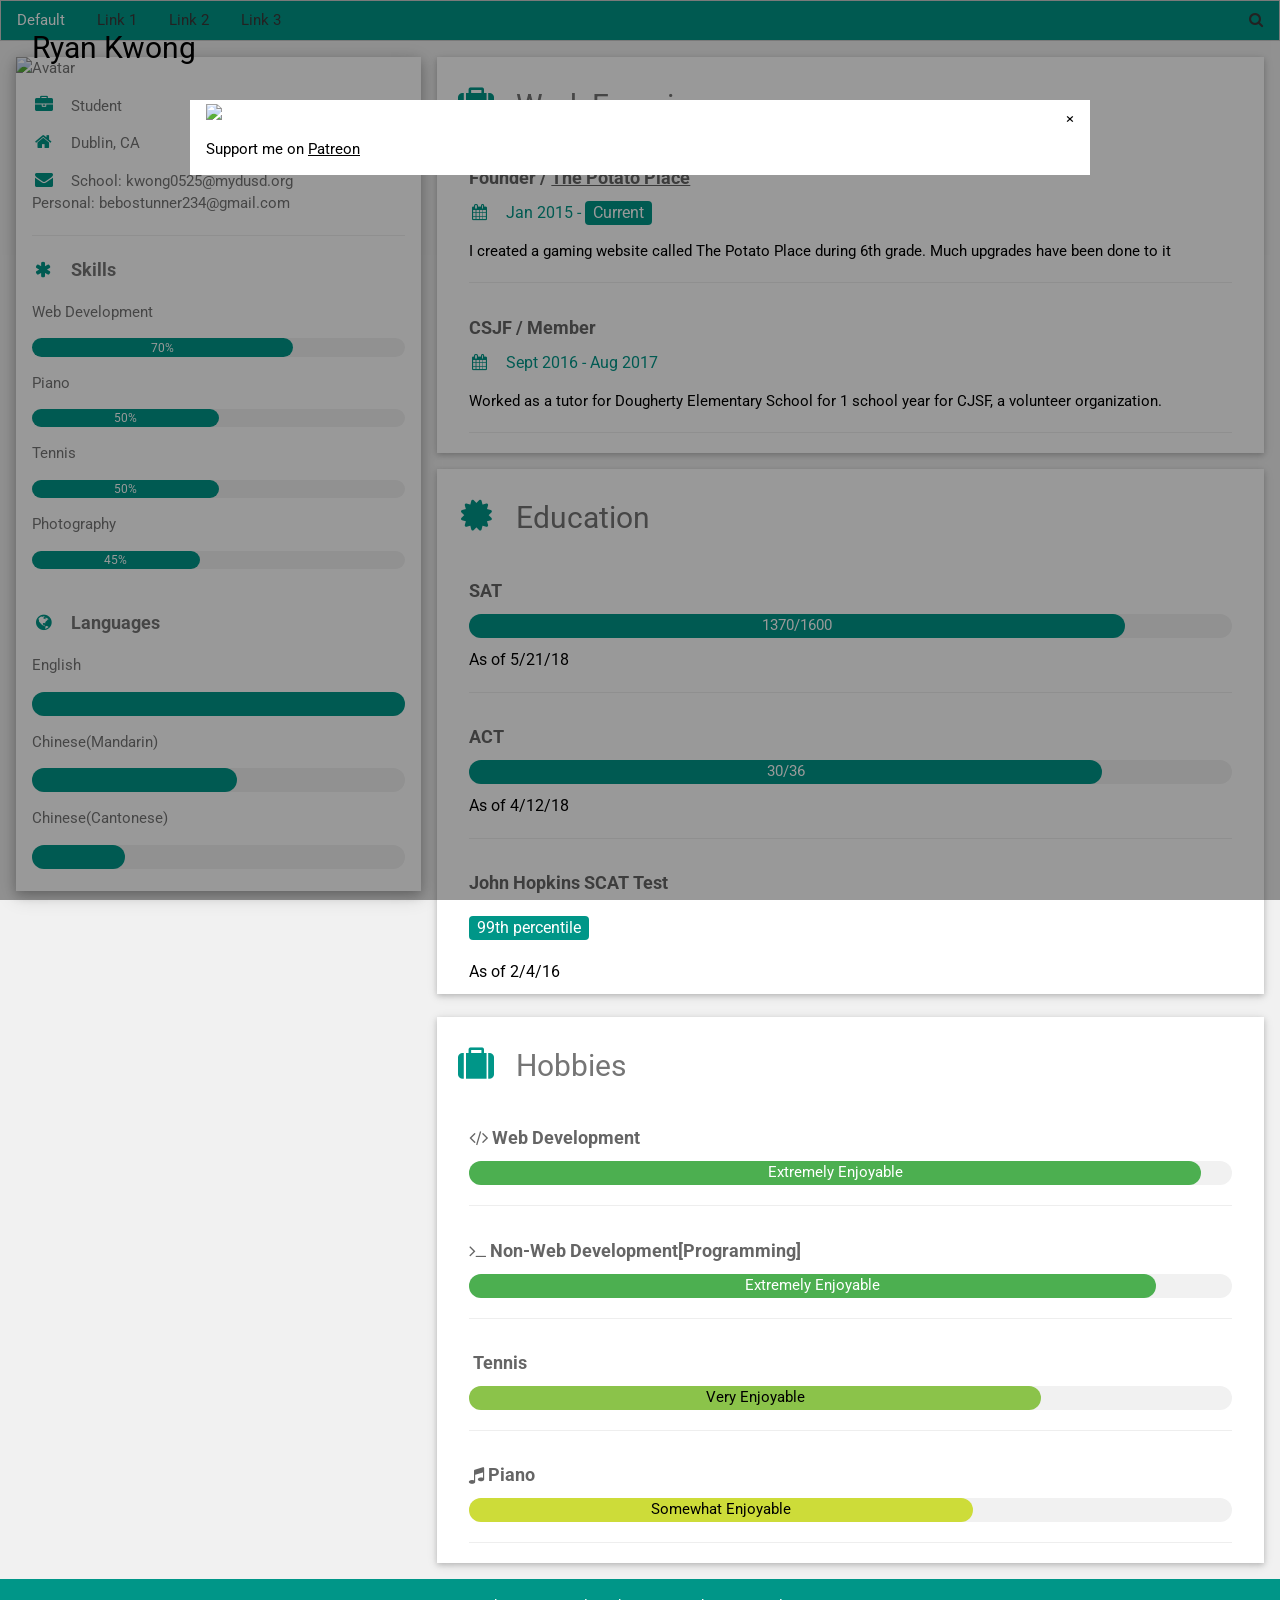
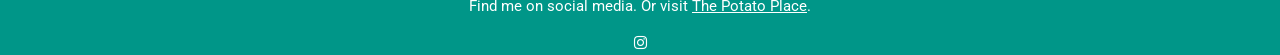
==== index.html @ 8f67acbe "Update index.html" ====
<!DOCTYPE html>
<html>
<title>Ryan Kwong's Portfolio</title>
<meta charset="UTF-8">
<meta name="viewport" content="width=device-width, initial-scale=1">
<link rel="stylesheet" href="https://www.w3schools.com/w3css/4/w3.css">
<link rel='stylesheet' href='https://fonts.googleapis.com/css?family=Roboto'>
<link rel="stylesheet" href="https://cdnjs.cloudflare.com/ajax/libs/font-awesome/4.7.0/css/font-awesome.min.css">
<style>
html,body,h1,h2,h3,h4,h5,h6 {font-family: "Roboto", sans-serif}
</style>
<body class="w3-light-grey" onload="setTimeout(document.getElementById('id01').style.display='block', 3000)">
<div class="w3-bar w3-border w3-teal">
  <a href="#" class="w3-bar-item w3-button">Default</a>
  <a href="#" class="w3-bar-item w3-button w3-hover-none w3-text-dark-grey w3-hover-text-white">Link 1</a>
  <a href="#" class="w3-bar-item w3-button w3-hover-none w3-text-dark-grey w3-hover-text-white">Link 2</a>
  <a href="#" class="w3-bar-item w3-button w3-hover-none w3-text-dark-grey w3-hover-text-white">Link 3</a>
  <a href="#" class="w3-bar-item w3-button w3-hover-none w3-text-dark-grey w3-hover-text-white w3-right"><i class="fa fa-search"></i></a>
</div>
<!-- Page Container -->
<div class="w3-content w3-margin-top" style="max-width:1400px;">
  <div id="id01" class="w3-modal">
    <div class="w3-modal-content">
      <div class="w3-container">
        <span onclick="document.getElementById('id01').style.display='none'" class="w3-button w3-display-topright">&times;</span>
        <img src="https://assets.pcmag.com/media/images/421651-patreon.jpg">
        <p>Support me on <a href="">Patreon</a></p>
      </div>
    </div>
  </div>
  <!-- The Grid -->
  <div class="w3-row-padding">
  
    <!-- Left Column -->
    <div class="w3-third">
    
      <div class="w3-white w3-text-grey w3-card-4">
        <div class="w3-display-container">
          <img src="/portfolio/photos/port-pic.jpg " style="width:100%" alt="Avatar">
          <div class="w3-display-bottomleft w3-container w3-text-black">
            <h2>Ryan Kwong</h2>
          </div>
        </div>
        <div class="w3-container">
          <p><i class="fa fa-briefcase fa-fw w3-margin-right w3-large w3-text-teal"></i>Student</p>
          <p><i class="fa fa-home fa-fw w3-margin-right w3-large w3-text-teal"></i>Dublin, CA</p>
          <p><i class="fa fa-envelope fa-fw w3-margin-right w3-large w3-text-teal"></i>School: kwong0525@mydusd.org<br> Personal: bebostunner234@gmail.com</p>
          <hr>

          <p class="w3-large"><b><i class="fa fa-asterisk fa-fw w3-margin-right w3-text-teal"></i>Skills</b></p>
          <p>Web Development</p>
          <div class="w3-light-grey w3-round-xlarge w3-small">
            <div class="w3-container w3-center w3-round-xlarge w3-teal" style="width:70%">70%</div>
          </div>
          <p>Piano</p>
          <div class="w3-light-grey w3-round-xlarge w3-small">
            <div class="w3-container w3-center w3-round-xlarge w3-teal" style="width:50%">
              <div class="w3-center w3-text-white">50%</div>
            </div>
          </div>
          <p>Tennis</p>
          <div class="w3-light-grey w3-round-xlarge w3-small">
            <div class="w3-container w3-center w3-round-xlarge w3-teal" style="width:50%">50%</div>
          </div>
          <p>Photography</p>
          <div class="w3-light-grey w3-round-xlarge w3-small">
            <div class="w3-container w3-center w3-round-xlarge w3-teal" style="width:45%">45%</div>
          </div>
          <br>

          <p class="w3-large w3-text-theme"><b><i class="fa fa-globe fa-fw w3-margin-right w3-text-teal"></i>Languages</b></p>
          <p>English</p>
          <div class="w3-light-grey w3-round-xlarge">
            <div class="w3-round-xlarge w3-teal" style="height:24px;width:100%"></div>
          </div>
          <p>Chinese(Mandarin)</p>
          <div class="w3-light-grey w3-round-xlarge">
            <div class="w3-round-xlarge w3-teal" style="height:24px;width:55%"></div>
          </div>
          <p>Chinese(Cantonese)</p>
          <div class="w3-light-grey w3-round-xlarge">
            <div class="w3-round-xlarge w3-teal" style="height:24px;width:25%"></div>
          </div>
          <br>
        </div>
      </div><br>

    <!-- End Left Column -->
    </div>

    <!-- Right Column -->
    <div class="w3-twothird">
    
      <div class="w3-container w3-card w3-white w3-margin-bottom">
        <h2 class="w3-text-grey w3-padding-16"><i class="fa fa-suitcase fa-fw w3-margin-right w3-xxlarge w3-text-teal"></i>Work Experience</h2>
        <div class="w3-container">
          <h5 class="w3-opacity"><b>Founder / <a href="http://thepotatoplace.ga">The Potato Place</a></b></h5>
          <h6 class="w3-text-teal"><i class="fa fa-calendar fa-fw w3-margin-right"></i>Jan 2015 - <span class="w3-tag w3-teal w3-round">Current</span></h6>
          <p>I created a gaming website called The Potato Place during 6th grade. Much upgrades have been done to it</p>
          <hr>
        </div>
        <div class="w3-container">
          <h5 class="w3-opacity"><b>CSJF / Member</b></h5>
          <h6 class="w3-text-teal"><i class="fa fa-calendar fa-fw w3-margin-right"></i>Sept 2016 - Aug 2017</h6>
          <p>Worked as a tutor for Dougherty Elementary School for 1 school year for CJSF, a volunteer organization.</p>
          <hr>
        </div>
      </div>

      <div class="w3-container w3-card w3-white">
        <h2 class="w3-text-grey w3-padding-16"><i class="fa fa-certificate fa-fw w3-margin-right w3-xxlarge w3-text-teal"></i>Education</h2>
        <div class="w3-container">
          <h5 class="w3-opacity"><b>SAT</b></h5>
          <div class="w3-light-grey w3-round-xlarge">
            <div class="w3-round-xlarge w3-teal" style="height:24px;width:86%;text-align:center">1370/1600</div>
          </div>
          <h6>As of 5/21/18</h6>
          <hr>
        </div>
        <div class="w3-container">
          <h5 class="w3-opacity"><b>ACT</b></h5>
          <div class="w3-light-grey w3-round-xlarge">
            <div class="w3-round-xlarge w3-teal" style="height:24px;width:83%;text-align:center">30/36</div>
          </div>
          <h6>As of 4/12/18</h6>
          <hr>
        </div>
        <div class="w3-container">
          <h5 class="w3-opacity"><b>John Hopkins SCAT Test</b></h5>
          <h6 class="w3-tag w3-teal w3-round">99th percentile</h6>
          <h6>As of 2/4/16</h6>
        </div>
      </div>
      <br>
      <div class="w3-container w3-card w3-white">
       <h2 class="w3-text-grey w3-padding-16"><i class="fa fa-suitcase fa-fw w3-margin-right w3-xxlarge w3-text-teal"></i>Hobbies</h2>
        <div class="w3-container">
          <h5 class="w3-opacity"><i class="fa fa-code"></i> <b>Web Development</b></h5>
          <div class="w3-light-grey w3-round-xlarge">
            <div class="w3-round-xlarge w3-green" style="height:24px;width:96%;text-align:center">Extremely Enjoyable</div>
          </div>
          <hr>
        </div>
        <div class="w3-container">
          <h5 class="w3-opacity"><i class="fa fa-terminal"></i> <b>Non-Web Development[Programming]</b></h5>
          <div class="w3-light-grey w3-round-xlarge">
            <div class="w3-round-xlarge w3-green" style="height:24px;width:90%;text-align:center">Extremely Enjoyable</div>
          </div>
          <hr>
        </div>
        <div class="w3-container">
          <h5 class="w3-opacity"><i class="fa fa-tennis-ball"></i> <b>Tennis</b></h5>
          <div class="w3-light-grey w3-round-xlarge">
            <div class="w3-round-xlarge w3-light-green" style="height:24px;width:75%;text-align:center">Very Enjoyable</div>
          </div>
          <hr>
        </div>
        <div class="w3-container">
          <h5 class="w3-opacity"><i class="fa fa-music"></i> <b>Piano</b></h5>
          <div class="w3-light-grey w3-round-xlarge">
            <div class="w3-round-xlarge w3-lime" style="height:24px;width:66%;text-align:center">Somewhat Enjoyable</div>
          </div>
          <hr>
        </div>
      </div>
    <!-- End Right Column -->
    </div>
    
  <!-- End Grid -->
  </div>
  
  <!-- End Page Container -->
</div>

<footer class="w3-container w3-teal w3-center w3-margin-top">
  <p>Find me on social media. Or visit <a href="http://thepotatoplace.ga" title="The Potato Place">The Potato Place</a>.</p>
  <a href="https://instagram.com/profile/@biancano"><i class="fa fa-instagram w3-hover-opacity"></i></a>
</footer>

</body>
</html>
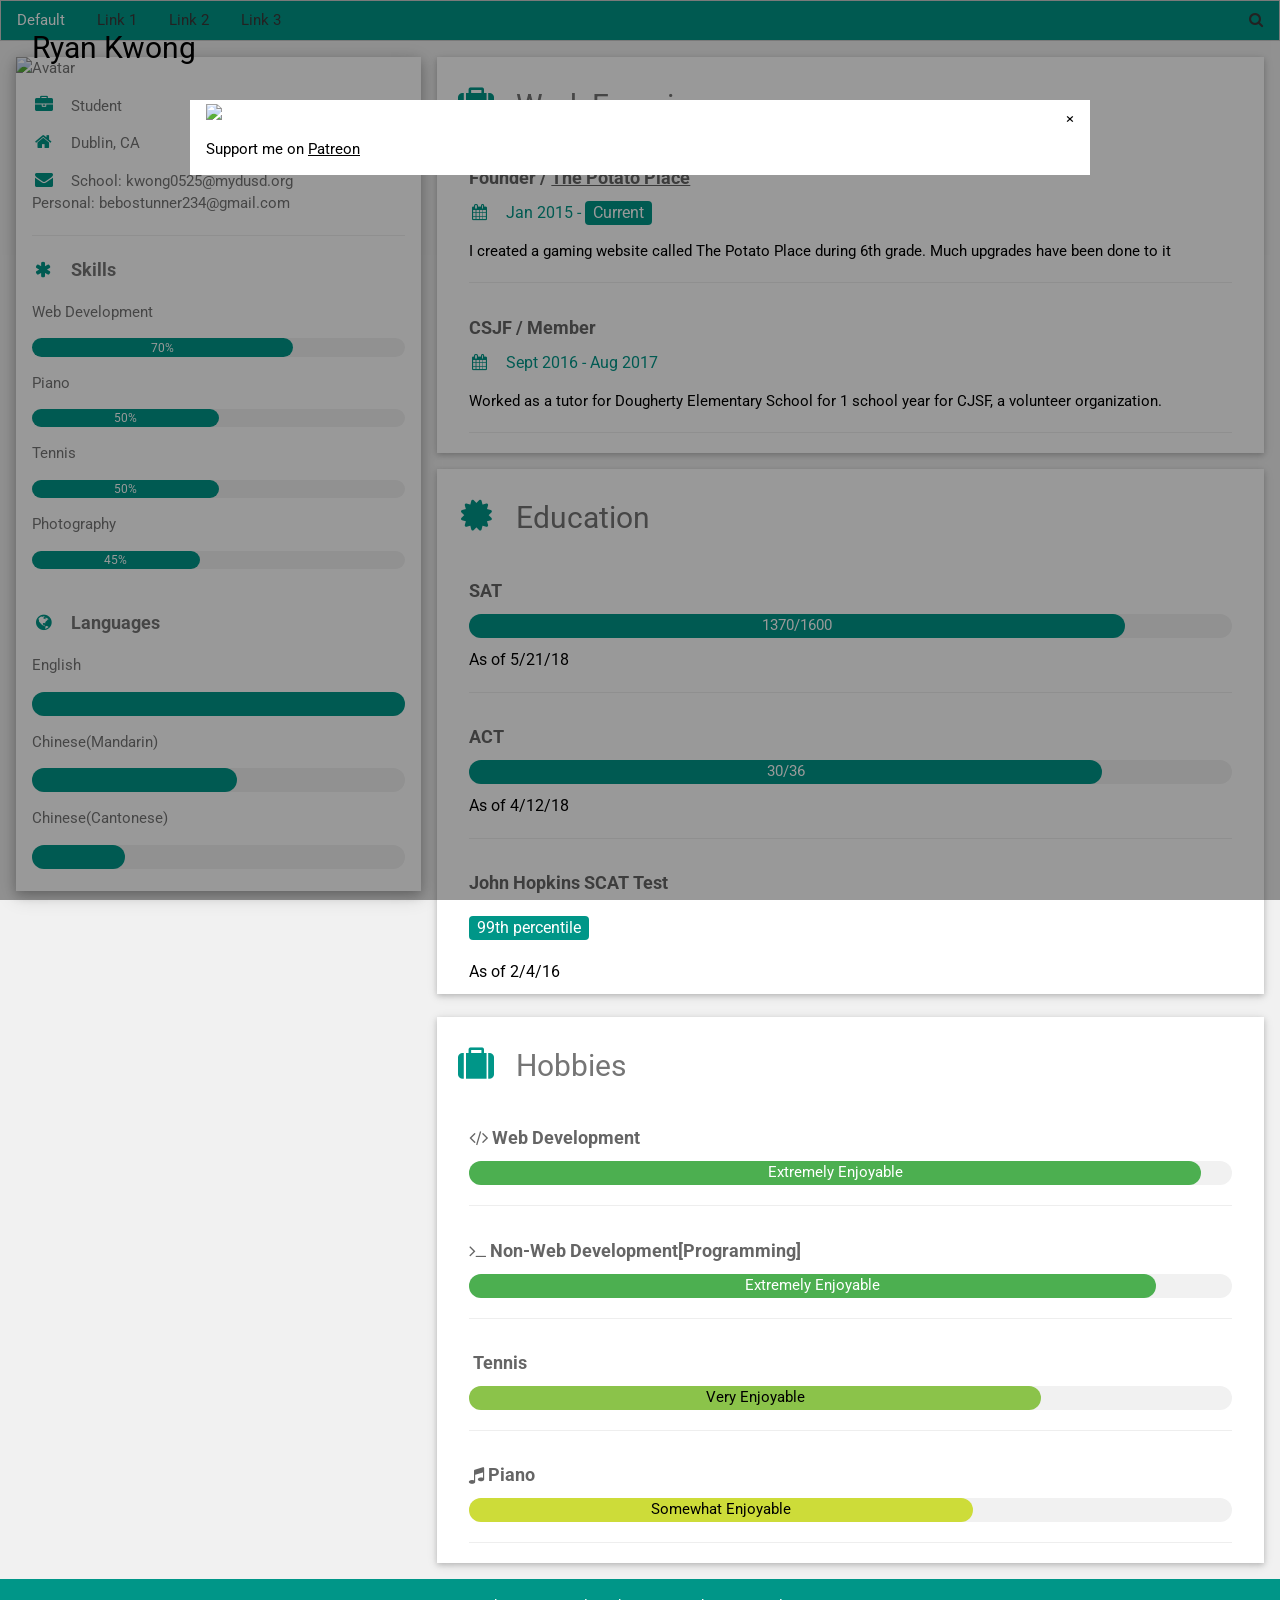
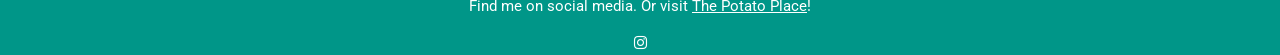
==== commit 27114284: "Update index.html" ====
--- a/index.html
+++ b/index.html
@@ -173,7 +173,7 @@
 </div>
 
 <footer class="w3-container w3-teal w3-center w3-margin-top">
-  <p>Find me on social media. Or visit <a href="http://thepotatoplace.ga" title="The Potato Place">The Potato Place</a>.</p>
+  <p>Find me on social media. Or visit <a href="http://thepotatoplace.ga" title="The Potato Place">The Potato Place</a>!</p>
   <a href="https://instagram.com/profile/@biancano"><i class="fa fa-instagram w3-hover-opacity"></i></a>
 </footer>
 
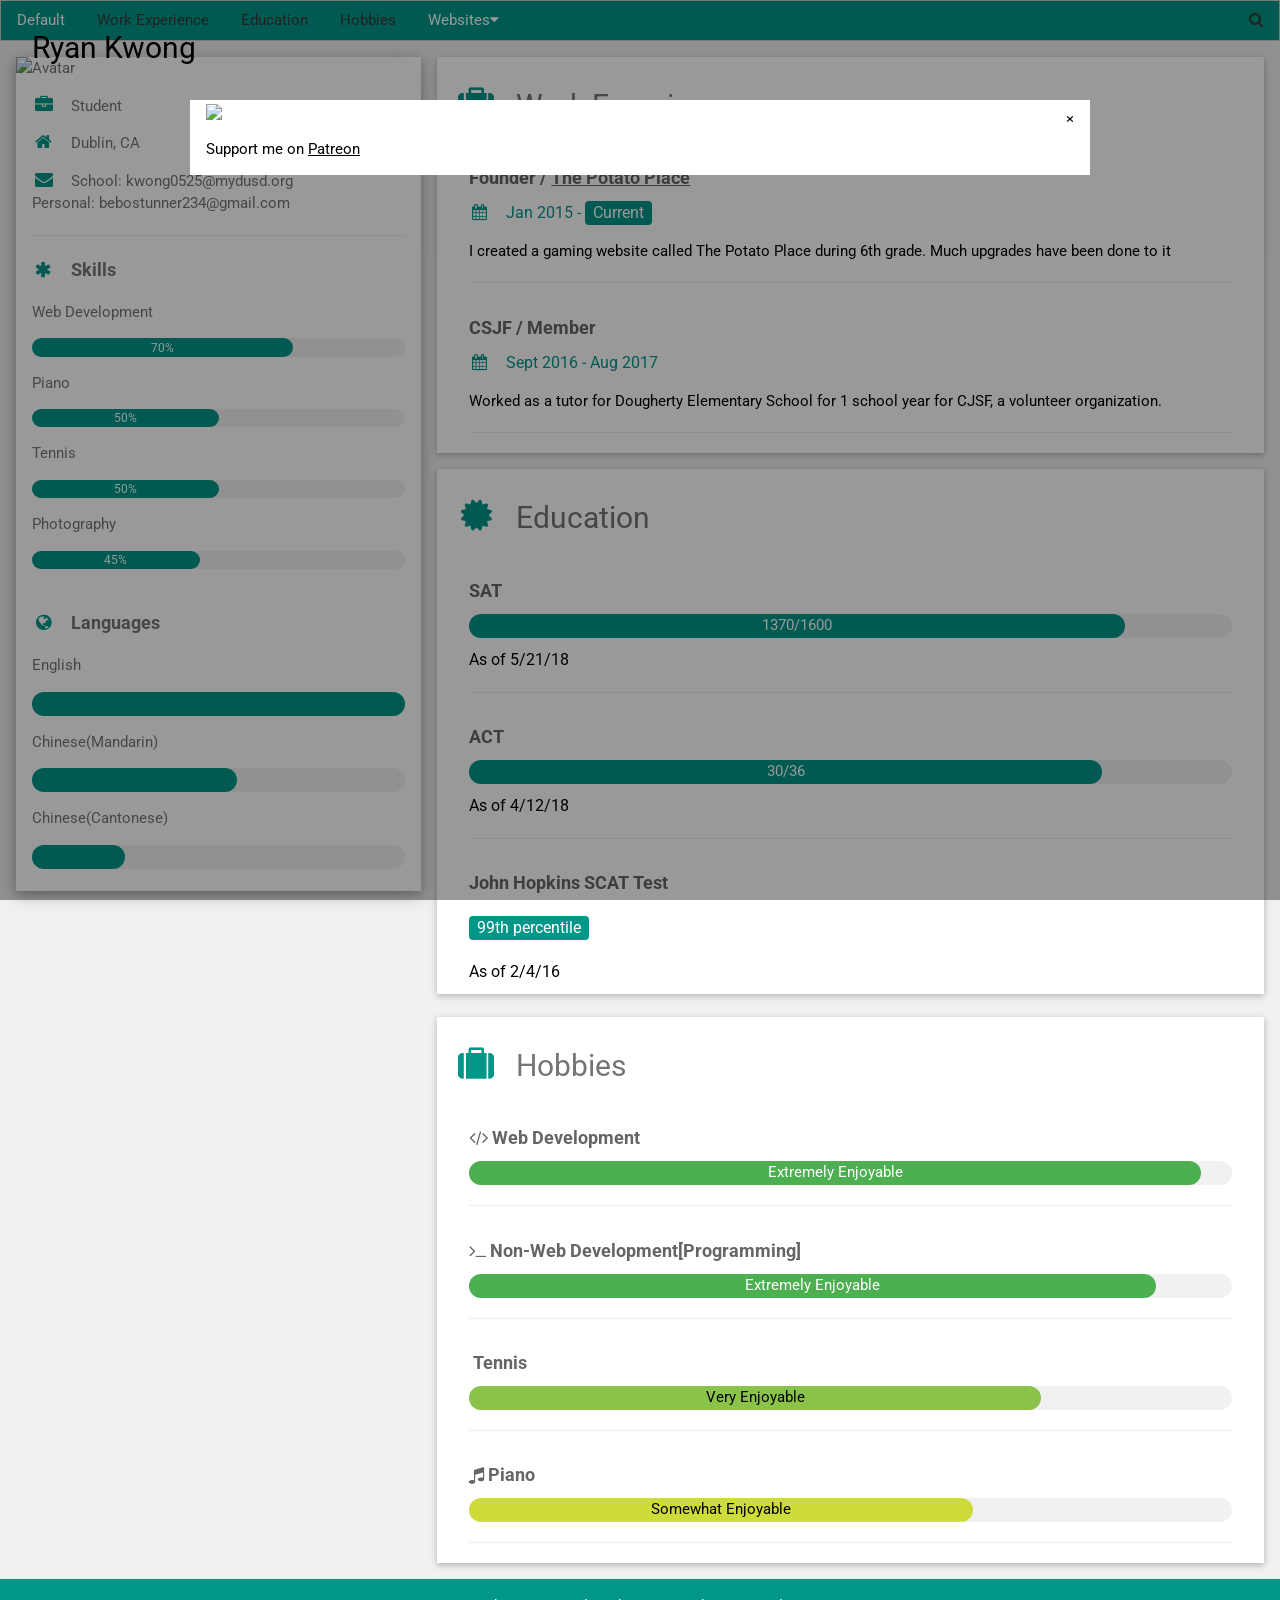
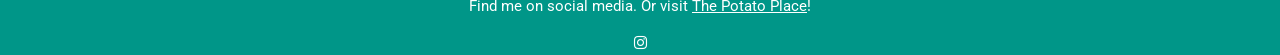
==== commit 5cbe24a2: "Update index.html" ====
--- a/index.html
+++ b/index.html
@@ -12,9 +12,16 @@
 <body class="w3-light-grey" onload="setTimeout(document.getElementById('id01').style.display='block', 3000)">
 <div class="w3-bar w3-border w3-teal">
   <a href="#" class="w3-bar-item w3-button">Default</a>
-  <a href="#" class="w3-bar-item w3-button w3-hover-none w3-text-dark-grey w3-hover-text-white">Link 1</a>
-  <a href="#" class="w3-bar-item w3-button w3-hover-none w3-text-dark-grey w3-hover-text-white">Link 2</a>
-  <a href="#" class="w3-bar-item w3-button w3-hover-none w3-text-dark-grey w3-hover-text-white">Link 3</a>
+  <a href="#" class="w3-bar-item w3-button w3-hover-none w3-text-dark-grey w3-hover-text-white">Work Experience</a>
+  <a href="#" class="w3-bar-item w3-button w3-hover-none w3-text-dark-grey w3-hover-text-white">Education</a>
+  <a href="#" class="w3-bar-item w3-button w3-hover-none w3-text-dark-grey w3-hover-text-white">Hobbies</a>
+  <div class="w3-dropdown-hover">
+    <button class="w3-button">Websites<i class="fa fa-caret-down"></i></button>
+    <div class="w3-dropdown-content w3-bar-block w3-card-4">
+      <a href="#" class="w3-bar-item w3-button">The Potato Place</a>
+      <a href="#" class="w3-bar-item w3-button">C Music</a>
+    </div>
+  </div>
   <a href="#" class="w3-bar-item w3-button w3-hover-none w3-text-dark-grey w3-hover-text-white w3-right"><i class="fa fa-search"></i></a>
 </div>
 <!-- Page Container -->
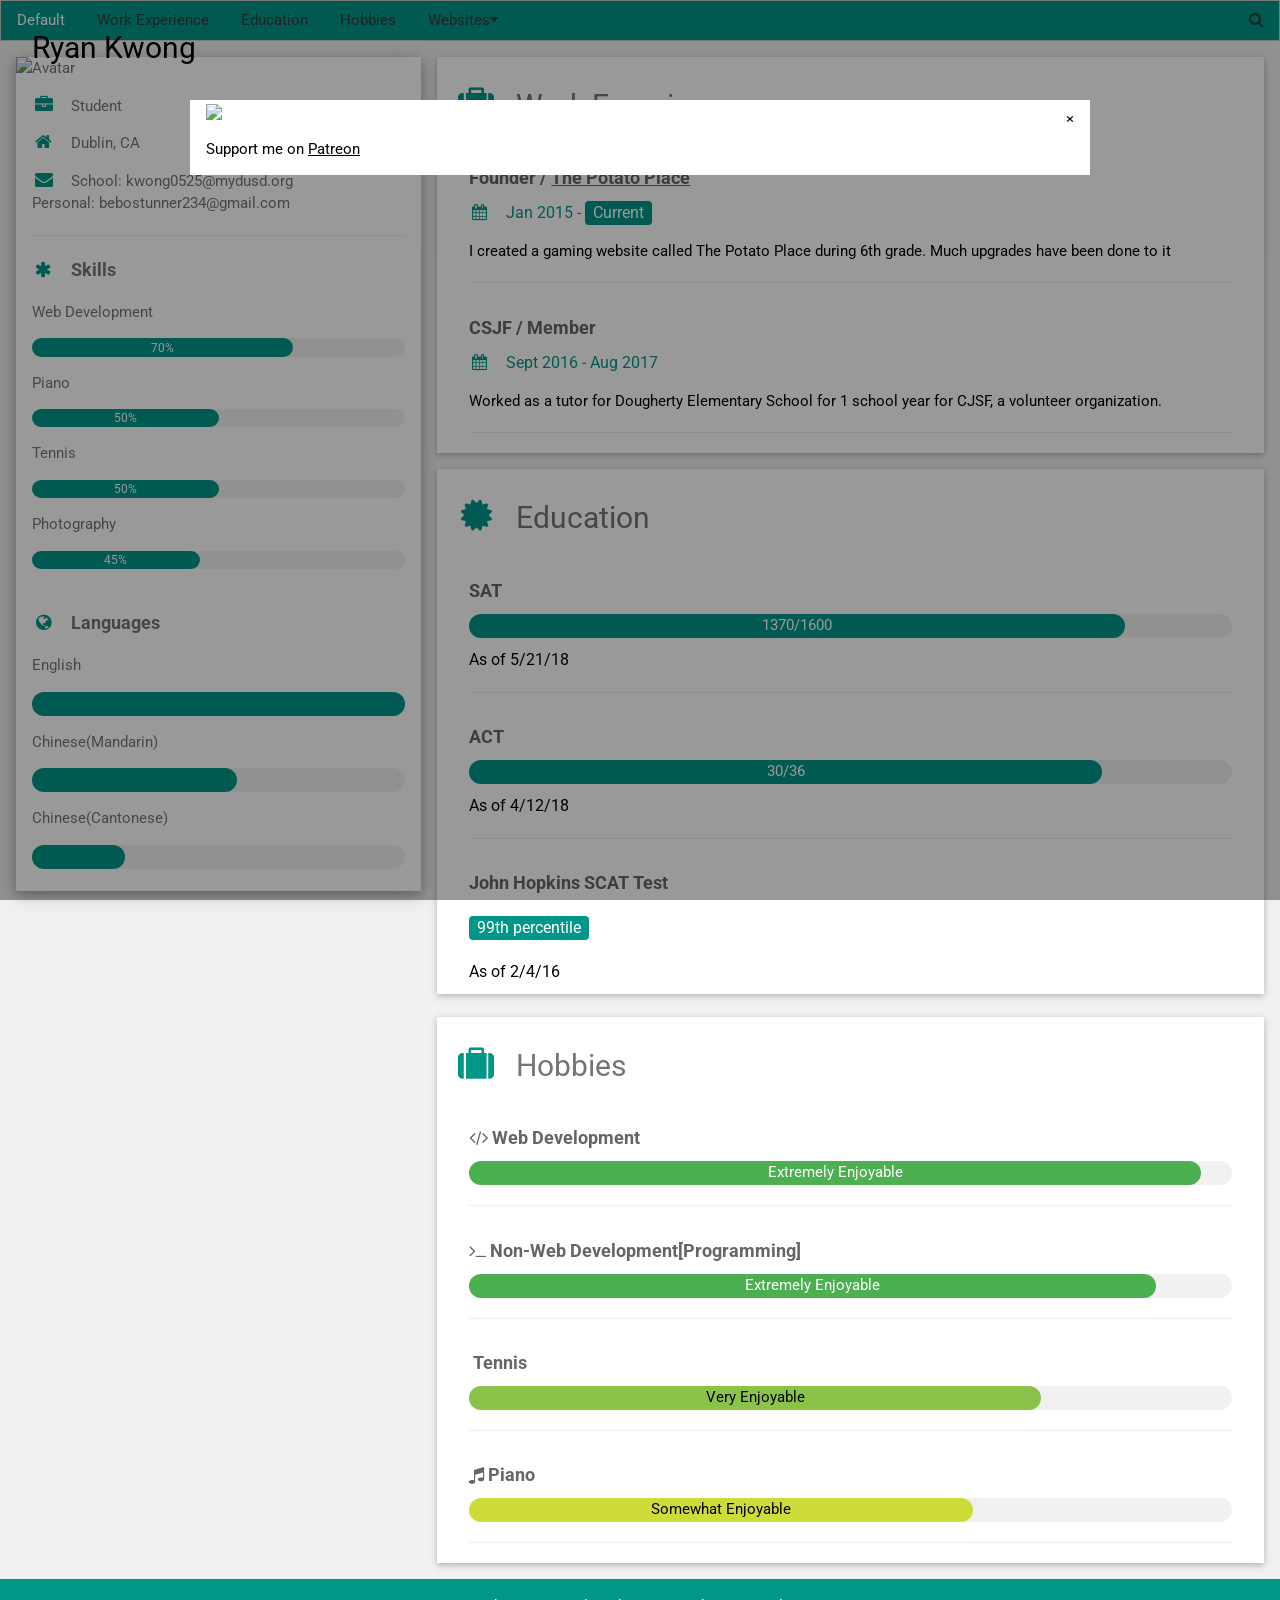
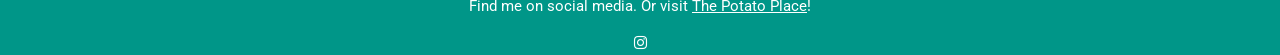
==== commit 5fcda17b: "Update index.html" ====
--- a/index.html
+++ b/index.html
@@ -16,7 +16,7 @@
   <a href="#" class="w3-bar-item w3-button w3-hover-none w3-text-dark-grey w3-hover-text-white">Education</a>
   <a href="#" class="w3-bar-item w3-button w3-hover-none w3-text-dark-grey w3-hover-text-white">Hobbies</a>
   <div class="w3-dropdown-hover">
-    <button class="w3-button">Websites<i class="fa fa-caret-down"></i></button>
+    <button class="w3-button w3-text-dark-grey">Websites<i class="fa fa-caret-down"></i></button>
     <div class="w3-dropdown-content w3-bar-block w3-card-4">
       <a href="#" class="w3-bar-item w3-button">The Potato Place</a>
       <a href="#" class="w3-bar-item w3-button">C Music</a>
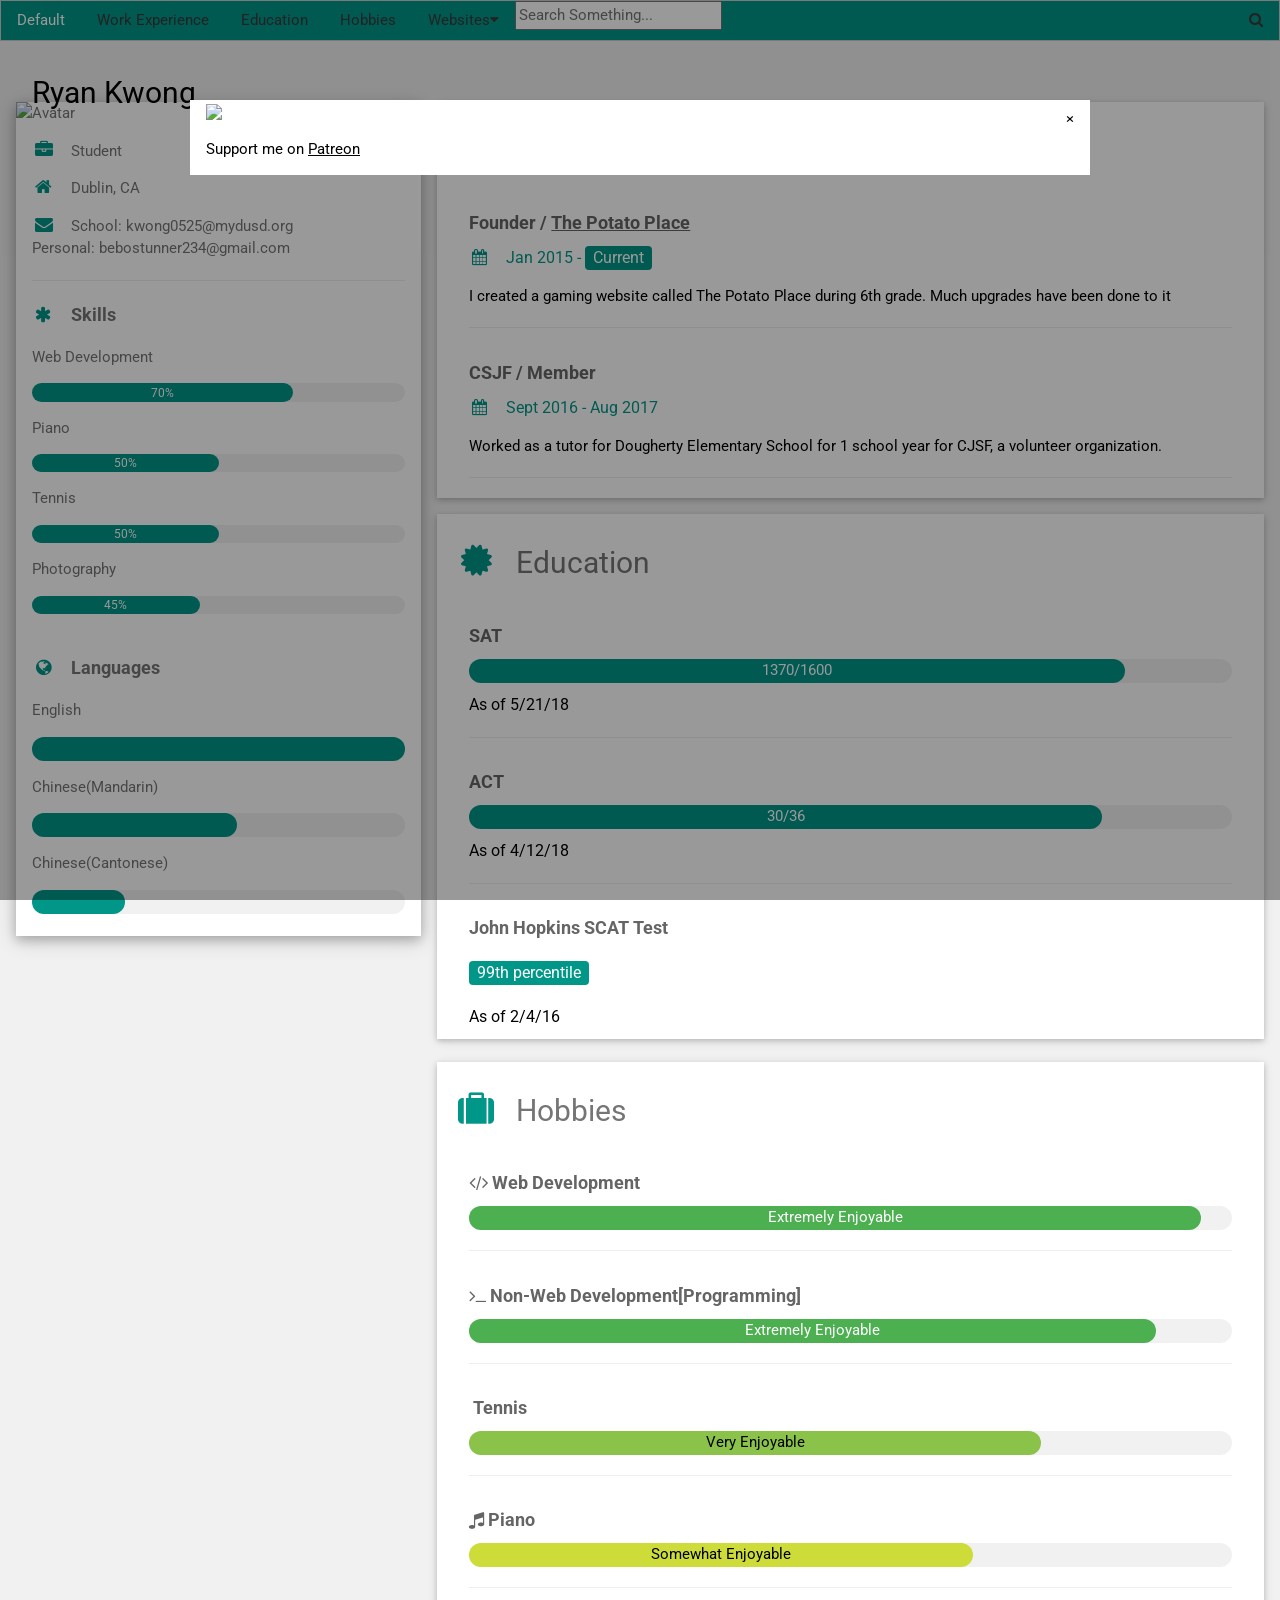
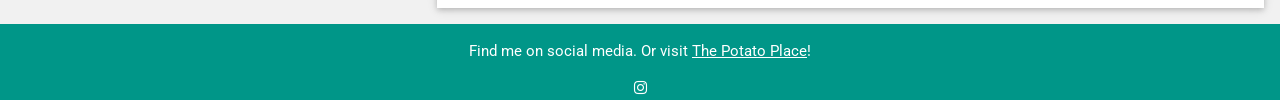
==== commit 8800ba6e: "Update index.html" ====
--- a/index.html
+++ b/index.html
@@ -15,6 +15,7 @@
   <a href="#" class="w3-bar-item w3-button w3-hover-none w3-text-dark-grey w3-hover-text-white">Work Experience</a>
   <a href="#" class="w3-bar-item w3-button w3-hover-none w3-text-dark-grey w3-hover-text-white">Education</a>
   <a href="#" class="w3-bar-item w3-button w3-hover-none w3-text-dark-grey w3-hover-text-white">Hobbies</a>
+  <input type="text" placeholder="Search Something..." id="search_input" onkeypress="checkEnter(event)">
   <div class="w3-dropdown-hover">
     <button class="w3-button w3-text-dark-grey">Websites<i class="fa fa-caret-down"></i></button>
     <div class="w3-dropdown-content w3-bar-block w3-card-4">
@@ -34,6 +35,10 @@
         <p>Support me on <a href="">Patreon</a></p>
       </div>
     </div>
+  </div>
+  <div style="visibility:hidden;" id="search_box">
+    <h4>Search Results</h4>
+    <p id="result"></p>
   </div>
   <!-- The Grid -->
   <div class="w3-row-padding">
@@ -183,6 +188,23 @@
   <p>Find me on social media. Or visit <a href="http://thepotatoplace.ga" title="The Potato Place">The Potato Place</a>!</p>
   <a href="https://instagram.com/profile/@biancano"><i class="fa fa-instagram w3-hover-opacity"></i></a>
 </footer>
-
+<script>
+function checkEnter(event) {
+    var x = event.keyCode;
+    if (x == 13) {
+        var x = document.getElementById("search_input");
+        x.visibility = "hidden";
+        var value = x.value;
+        if(value.includes("potato") == true || value.includes("place")){
+          document.getElementById("search_result").style.visibility = "visible";
+          document.getElemntById("result").innerHTML = "<a href='http://thepotatoplace.ga'>The Potato Place</a>";
+        }
+      if(value.includes("Music") || value.includes("CMusic")){
+        document.getElementById("search_result").style.visibility = "visible";
+          document.getElementById("result").innerHTML = "<a href='http://cmusic.ml'>CMusic</a>"
+      }
+    }
+}
+  </script>
 </body>
 </html>
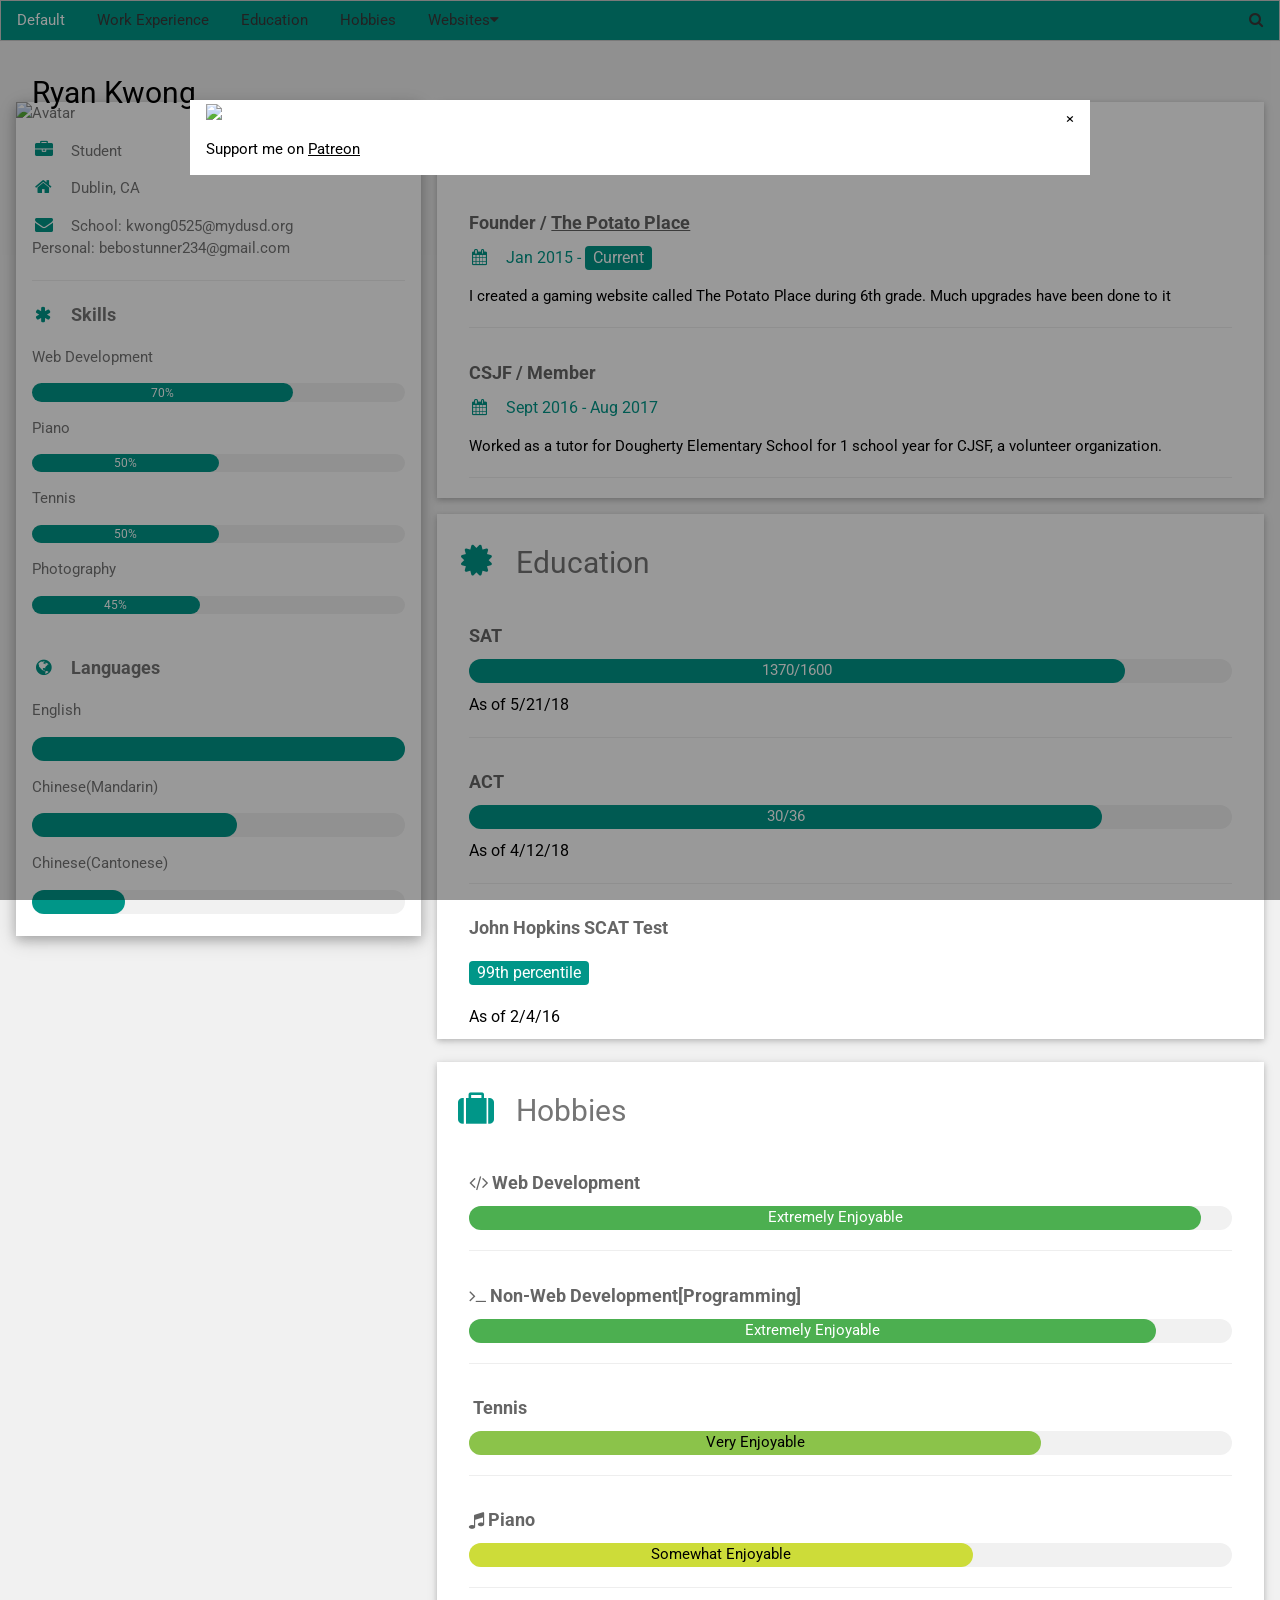
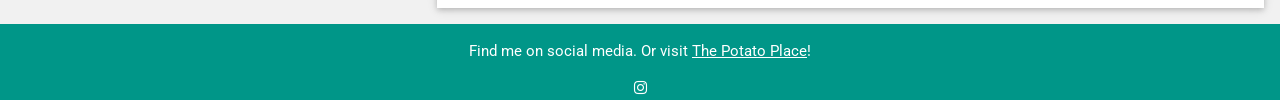
==== commit 3b8902f1: "Update index.html" ====
--- a/index.html
+++ b/index.html
@@ -15,7 +15,7 @@
   <a href="#" class="w3-bar-item w3-button w3-hover-none w3-text-dark-grey w3-hover-text-white">Work Experience</a>
   <a href="#" class="w3-bar-item w3-button w3-hover-none w3-text-dark-grey w3-hover-text-white">Education</a>
   <a href="#" class="w3-bar-item w3-button w3-hover-none w3-text-dark-grey w3-hover-text-white">Hobbies</a>
-  <input type="text" placeholder="Search Something..." id="search_input" onkeypress="checkEnter(event)">
+  <input type="text" placeholder="Search Something..." id="search_input" onkeypress="checkEnter(event)" style="visibility:hidden;">
   <div class="w3-dropdown-hover">
     <button class="w3-button w3-text-dark-grey">Websites<i class="fa fa-caret-down"></i></button>
     <div class="w3-dropdown-content w3-bar-block w3-card-4">
@@ -32,7 +32,7 @@
       <div class="w3-container">
         <span onclick="document.getElementById('id01').style.display='none'" class="w3-button w3-display-topright">&times;</span>
         <img src="https://assets.pcmag.com/media/images/421651-patreon.jpg">
-        <p>Support me on <a href="">Patreon</a></p>
+        <p>Support me on <a href="https://www.patreon.com/biancano/creators">Patreon</a></p>
       </div>
     </div>
   </div>
@@ -193,7 +193,7 @@
     var x = event.keyCode;
     if (x == 13) {
         var x = document.getElementById("search_input");
-        x.visibility = "hidden";
+        x.style.visibility = "hidden";
         var value = x.value;
         if(value.includes("potato") == true || value.includes("place")){
           document.getElementById("search_result").style.visibility = "visible";
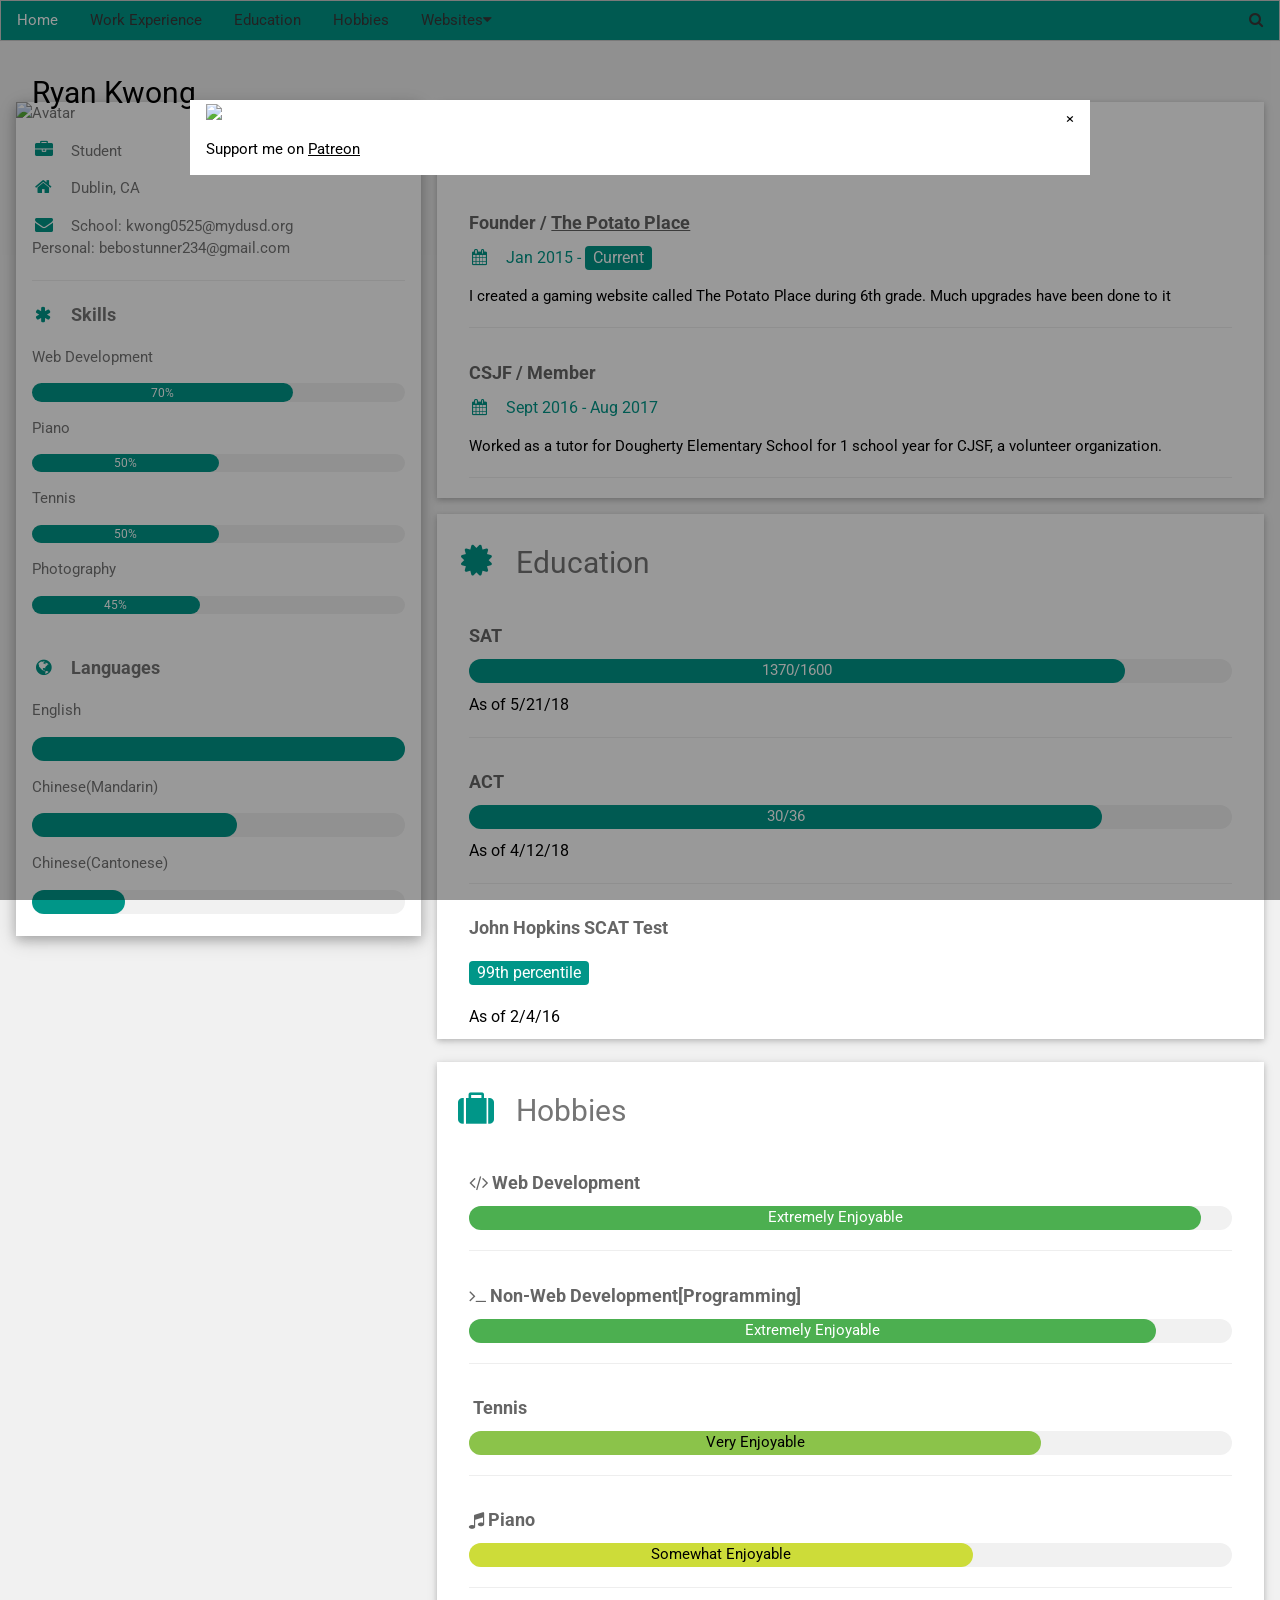
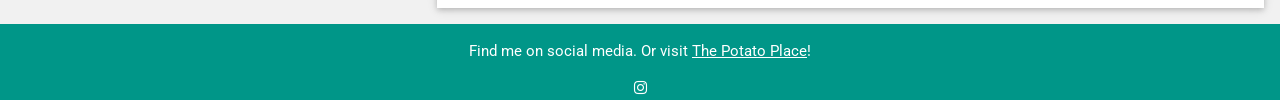
==== commit d404e336: "Update index.html" ====
--- a/index.html
+++ b/index.html
@@ -11,7 +11,7 @@
 </style>
 <body class="w3-light-grey" onload="setTimeout(document.getElementById('id01').style.display='block', 3000)">
 <div class="w3-bar w3-border w3-teal">
-  <a href="#" class="w3-bar-item w3-button">Default</a>
+  <a href="#" class="w3-bar-item w3-button">Home</a>
   <a href="#" class="w3-bar-item w3-button w3-hover-none w3-text-dark-grey w3-hover-text-white">Work Experience</a>
   <a href="#" class="w3-bar-item w3-button w3-hover-none w3-text-dark-grey w3-hover-text-white">Education</a>
   <a href="#" class="w3-bar-item w3-button w3-hover-none w3-text-dark-grey w3-hover-text-white">Hobbies</a>
